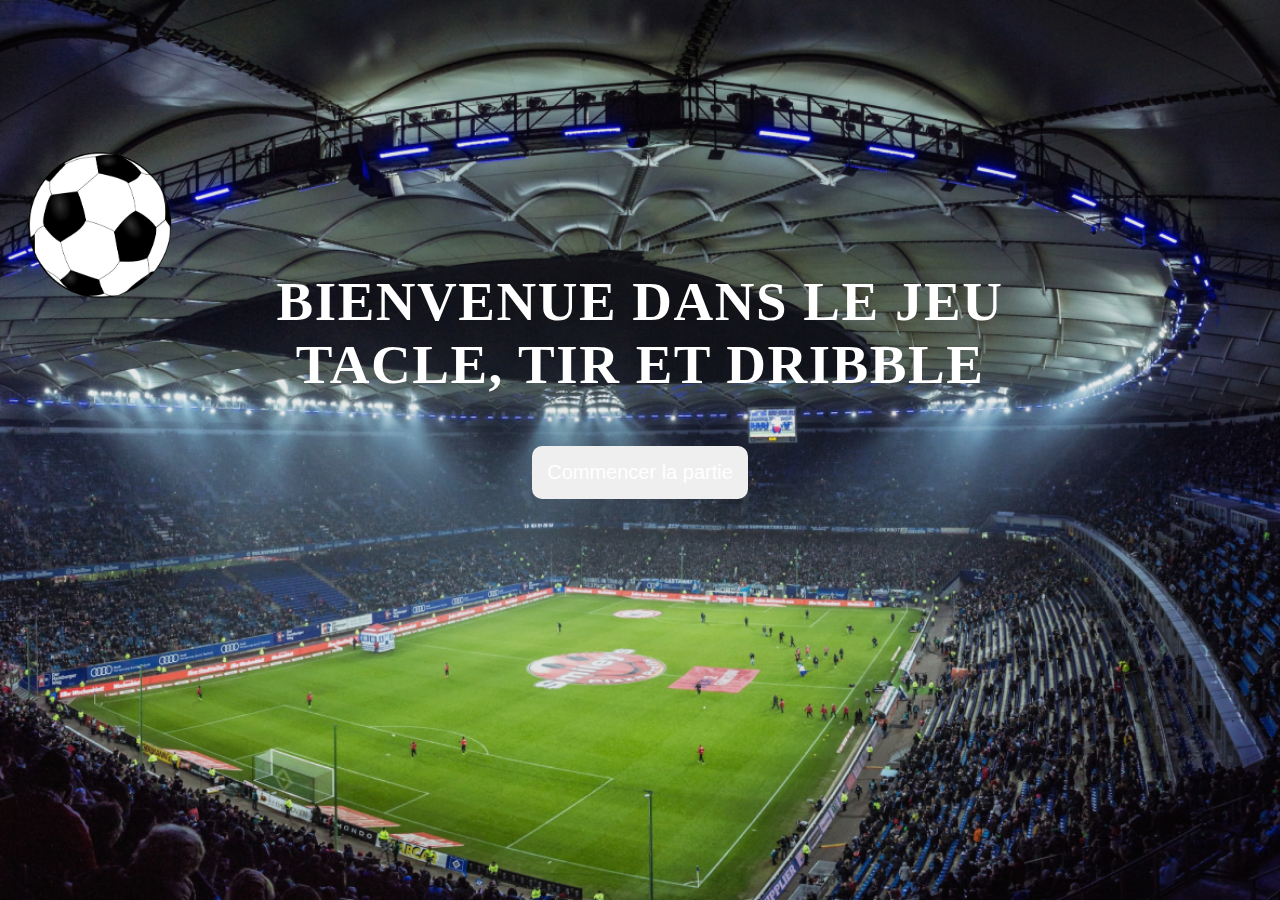
==== index.html @ a037d32f "Changement js" ====
<!DOCTYPE html>
<html lang="fr">
<head>
    <meta charset="UTF-8">
    <meta http-equiv="X-UA-Compatible" content="IE=edge">
    <meta name="viewport" content="width=device-width, initial-scale=1.0">
    <link rel="stylesheet" href="./assets/css/style_accueil.css">
    <link rel="stylesheet" href="./assets/css/acceuil.css">
    <script src="/assets/js/main.js"></script>
    <title>Shifumi</title>
</head>
<body>
    <!-- <audio autoplay>
        <source type="audio/ogg" src="./assets/son/Hymne_UEFA__Champions_League__-_Version_officielle128k.ogg">
    </audio> -->

    <section id="home">
        <div class="filter">
            <div class="element">
                <h1> Bienvenue dans le jeu  <br>Tacle, Tir et Dribble</h1>
                <a href="game.html">
                    <button>Commencer la partie</button>
                    </a>
            </div>
            <div class="wrapper">
                <div class="footbal-1">
                    <img src="./assets/img/kisspng-football-player-sport-clip-art-pelota-futbol-5b32458cd93361.4094925415300212608897-removebg-preview.png" alt="" width="250px" height="150px">
                </div>
            </div>
        </div>
    </section>
</body>
</html>
---- assets/css/style_accueil.css ----
html
*{
    margin: 0;
    padding: 0;
}
source{
display: none;
}
#home .filter{
width: 100%;
background: url(../images/MacBook\ Air\ -\ 2.png) ;
background-attachment: fixed;
background-size: cover;
height: 100vh;
}
#home .element{
 text-align: center;
 position: relative;
 top: 270px;
}
#home h1{
    color: white;
    font-weight: bolder;
    font-size: 40px;
    position: relative;
    text-transform: uppercase;
    letter-spacing: 1.5px;
    }
  
#home button{
    color: white;
    border-color: transparent;
    padding: 13px;
    font-size: 20px;
    margin-top: 50px;
    border-radius: 10px;
    animation: glowing 1300ms infinite;
}
@keyframes glowing {
    0% {
      background-color: #0805a8;
      box-shadow: 0 0 5px #0805a8;
      
    }
    50% {
      background-color: #4c69ea;
      box-shadow: 0 0 20px #1962e8;
    }
    100% {
      background-color: #0805a8;
      box-shadow: 0 0 5px #0805a8;
    }
  }
#home button:hover{
    background-color: rgb(0, 25, 186);
    border-color: rgb(0, 25, 186) ;
}
.wrapper{
  display: none;
}


@media (min-width: 1314px) {
    #home .element{
        display: flex;
        flex-direction: column;
        flex-wrap: wrap;
        z-index: 3;
    }   
    .wrapper{
  display: table;
    }
    #home h1{
        font-weight: bolder;
        font-size: 55px;
        position: relative;
        text-transform: uppercase;
        letter-spacing: 1.5px;
        background: linear-gradient( white, #fff, #fff);
        background-repeat: no-repeat;
        background-size: 87%;
        animation: animate 6s  forwards;
        -webkit-background-clip: text;
        -webkit-text-fill-color: rgba(255, 255, 255, 0);
      }
      @keyframes animate {
        0% {
        background-position: -500%;
        }
        100% {
        background-position: 0%; 
        }
      } 
      .wrapper{
        width: 200px;
        height: 100px;
        position: relative;
      }
      .footbal-1 {
        position: absolute;
        left : 50%;
        top : 0;
        transform: translate(-50%,-50%);
        animation: bounce 5s infinite linear alternate-reverse;
        z-index: 1;
      }
      @keyframes bounce {
        0%{
          top : 0;
          left : 0;
        }
        20%{
          left: 250px;
          top: 400px;
        }
        40%{
          top: 0px;
          left: 500px;
      
        }
        60%{
          top: 400px;
          left: 750px;
      
        }
        80%{
          left: 1000px;
          top : 0;
      
        }
        100%{
          left: 1000px;
          top : 400px;
      
        }
      }  
}
---- assets/css/acceuil.css ----
html
*{
    margin: 0;
    padding: 0;
}

#home .filter{
width: 100%;
background: url(/assets/img/Arrière-plan-stade\ .png) ;
background-attachment: fixed;
background-size: cover;
height: 100vh;
}
#home .element{
 text-align: center;
 position: relative;
 top: 270px;
}
#home h1{
    color: white;
    font-weight: bolder;
    font-size: 40px;
    position: relative;
    text-transform: uppercase;
    letter-spacing: 1.5px;
    }
  
#home button{
    color: white;
    border-color: transparent;
    padding: 13px;
    font-size: 20px;
    margin-top: 50px;
    border-radius: 10px;
    animation: glowing 1300ms infinite;
}
@keyframes glowing {
    0% {
      background-color: #0805a8;
      box-shadow: 0 0 5px #0805a8;
      
    }
    50% {
      background-color: #4c69ea;
      box-shadow: 0 0 20px #1962e8;
    }
    100% {
      background-color: #0805a8;
      box-shadow: 0 0 5px #0805a8;
    }
  }
#home button:hover{
    background-color: rgb(0, 25, 186);
    border-color: rgb(0, 25, 186) ;
}
.wrapper{
  display: none;
}


@media (min-width: 970px) {
    #home .element{
        display: flex;
        flex-direction: column;
        flex-wrap: wrap;
        z-index: 3;
    }   
    .wrapper{
  display: table;
    }
    #home h1{
        font-weight: bolder;
        font-size: 55px;
        position: relative;
        text-transform: uppercase;
        letter-spacing: 1.5px;
        background: linear-gradient( white, #fff, #fff);
        background-repeat: no-repeat;
        background-size: 87%;
        animation: animate 6s  forwards;
        -webkit-background-clip: text;
        -webkit-text-fill-color: rgba(255, 255, 255, 0);
      }
      @keyframes animate {
        0% {
        background-position: -500%;
        }
        100% {
        background-position: 0%; 
        }
      } 
      .wrapper{
        width: 200px;
        height: 100px;
        position: relative;
      }
      .footbal-1 {
        position: absolute;
        left : 50%;
        top : 0;
        transform: translate(-50%,-50%);
        animation: bounce 5s infinite linear alternate-reverse;
        z-index: 1;
      }
      @keyframes bounce {
        0%{
          top : 0;
          left : 100px;
        }
        20%{
          left: 250px;
          top: 400px;
        }
        40%{
          top: 0px;
          left: 500px;
      
        }
        60%{
          top: 400px;
          left: 750px;
      
        }
        80%{
          left: 1000px;
          top : 0;
      
        }
        100%{
          left: 1200px;
          top : 400px;
      
        }
      }  
}
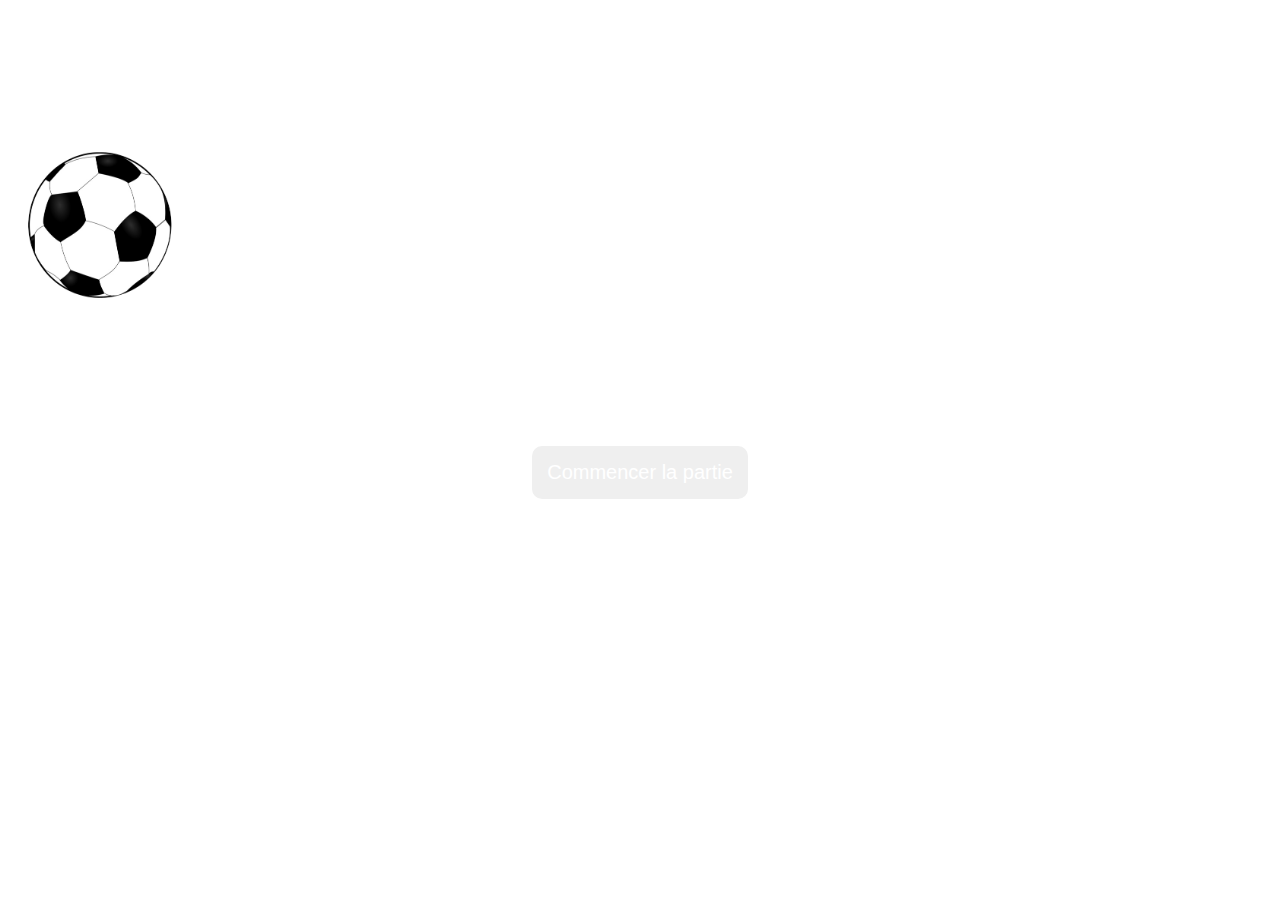
==== commit f626db17: "Modif image" ====
--- a/index.html
+++ b/index.html
@@ -5,28 +5,26 @@
     <meta http-equiv="X-UA-Compatible" content="IE=edge">
     <meta name="viewport" content="width=device-width, initial-scale=1.0">
     <link rel="stylesheet" href="./assets/css/style_accueil.css">
-    <link rel="stylesheet" href="./assets/css/acceuil.css">
+    <link rel="stylesheet" href="./assets/css/accueil.css">
     <script src="/assets/js/main.js"></script>
     <title>Shifumi</title>
 </head>
 <body>
-    <!-- <audio autoplay>
-        <source type="audio/ogg" src="./assets/son/Hymne_UEFA__Champions_League__-_Version_officielle128k.ogg">
-    </audio> -->
-
+    
     <section id="home">
         <div class="filter">
             <div class="element">
                 <h1> Bienvenue dans le jeu  <br>Tacle, Tir et Dribble</h1>
                 <a href="game.html">
                     <button>Commencer la partie</button>
-                    </a>
+                </a>
             </div>
             <div class="wrapper">
                 <div class="footbal-1">
                     <img src="./assets/img/kisspng-football-player-sport-clip-art-pelota-futbol-5b32458cd93361.4094925415300212608897-removebg-preview.png" alt="" width="250px" height="150px">
                 </div>
             </div>
+            
         </div>
     </section>
 </body>
--- a/assets/css/accueil.css
+++ b/assets/css/accueil.css
@@ -0,0 +1,135 @@
+html
+*{
+    margin: 0;
+    padding: 0;
+}
+
+#home .filter{
+width: 100%;
+background: url('./assets/img/Arrière-plan-stade.png') ;
+background-attachment: fixed;
+background-size: cover;
+height: 100vh;
+}
+#home .element{
+ text-align: center;
+ position: relative;
+ top: 270px;
+}
+#home h1{
+    color: white;
+    font-weight: bolder;
+    font-size: 40px;
+    position: relative;
+    text-transform: uppercase;
+    letter-spacing: 1.5px;
+    }
+  
+#home button{
+    color: white;
+    border-color: transparent;
+    padding: 13px;
+    font-size: 20px;
+    margin-top: 50px;
+    border-radius: 10px;
+    animation: glowing 1300ms infinite;
+}
+@keyframes glowing {
+    0% {
+      background-color: #0805a8;
+      box-shadow: 0 0 5px #0805a8;
+      
+    }
+    50% {
+      background-color: #4c69ea;
+      box-shadow: 0 0 20px #1962e8;
+    }
+    100% {
+      background-color: #0805a8;
+      box-shadow: 0 0 5px #0805a8;
+    }
+  }
+#home button:hover{
+    background-color: rgb(0, 25, 186);
+    border-color: rgb(0, 25, 186) ;
+}
+.wrapper{
+  display: none;
+}
+
+
+@media (min-width: 970px) {
+    #home .element{
+        display: flex;
+        flex-direction: column;
+        flex-wrap: wrap;
+        z-index: 3;
+    }   
+    .wrapper{
+  display: table;
+    }
+    #home h1{
+        font-weight: bolder;
+        font-size: 55px;
+        position: relative;
+        text-transform: uppercase;
+        letter-spacing: 1.5px;
+        background: linear-gradient( white, #fff, #fff);
+        background-repeat: no-repeat;
+        background-size: 87%;
+        animation: animate 6s  forwards;
+        -webkit-background-clip: text;
+        -webkit-text-fill-color: rgba(255, 255, 255, 0);
+      }
+      @keyframes animate {
+        0% {
+        background-position: -500%;
+        }
+        100% {
+        background-position: 0%; 
+        }
+      } 
+      .wrapper{
+        width: 200px;
+        height: 100px;
+        position: relative;
+      }
+      .footbal-1 {
+        position: absolute;
+        left : 50%;
+        top : 0;
+        transform: translate(-50%,-50%);
+        animation: bounce 5s infinite linear alternate-reverse;
+        z-index: 1;
+      }
+      @keyframes bounce {
+        0%{
+          top : 0;
+          left : 100px;
+        }
+        20%{
+          left: 250px;
+          top: 400px;
+        }
+        40%{
+          top: 0px;
+          left: 500px;
+      
+        }
+        60%{
+          top: 400px;
+          left: 750px;
+      
+        }
+        80%{
+          left: 1000px;
+          top : 0;
+      
+        }
+        100%{
+          left: 1200px;
+          top : 400px;
+      
+        }
+      }  
+}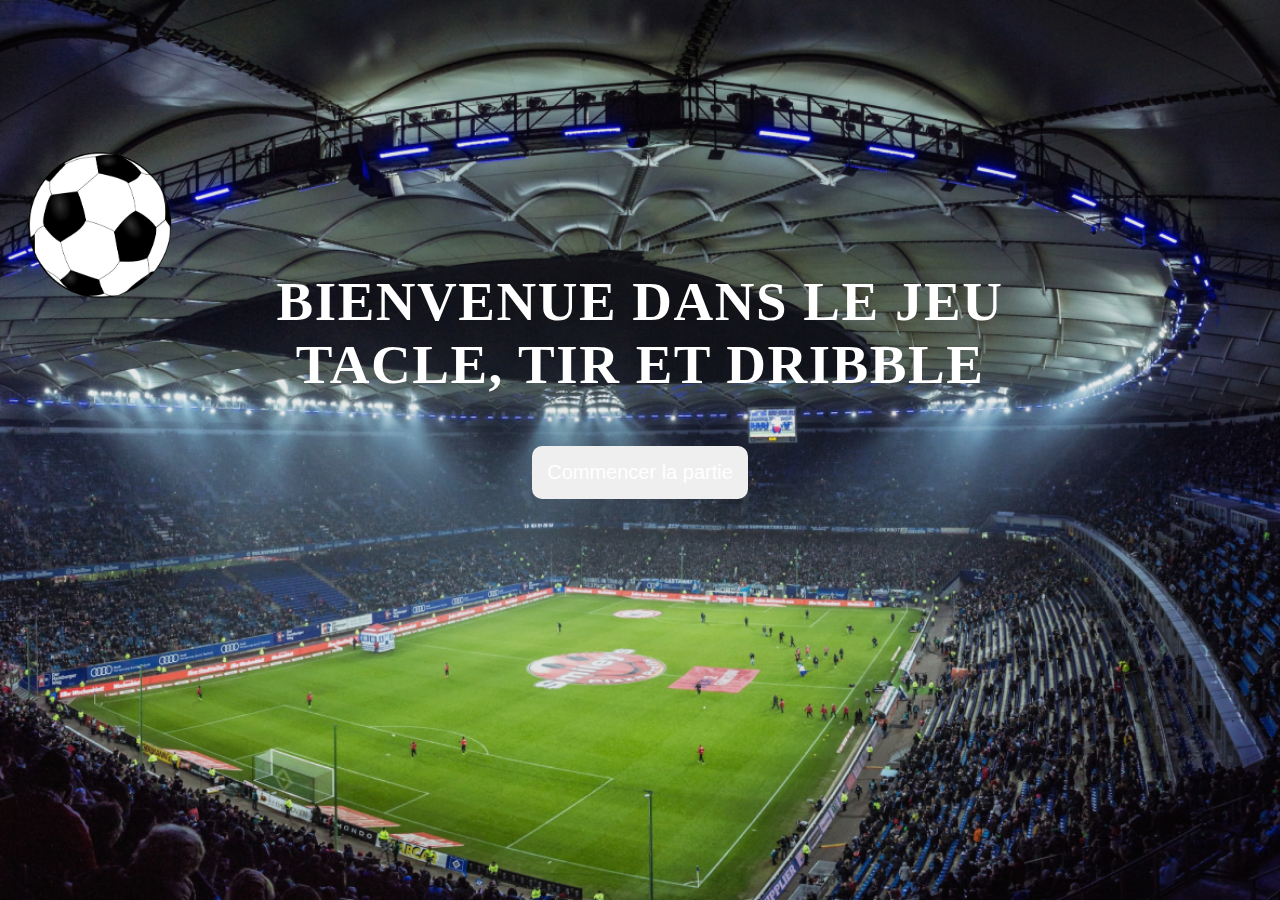
==== commit 5d6423fa: "Rangement projet" ====
--- a/index.html
+++ b/index.html
@@ -4,7 +4,6 @@
     <meta charset="UTF-8">
     <meta http-equiv="X-UA-Compatible" content="IE=edge">
     <meta name="viewport" content="width=device-width, initial-scale=1.0">
-    <link rel="stylesheet" href="./assets/css/style_accueil.css">
     <link rel="stylesheet" href="./assets/css/accueil.css">
     <script src="/assets/js/main.js"></script>
     <title>Shifumi</title>
--- a/assets/css/accueil.css
+++ b/assets/css/accueil.css
@@ -5,11 +5,11 @@
 }
 
 #home .filter{
-width: 100%;
-background: url('./assets/img/Arrière-plan-stade.png') ;
-background-attachment: fixed;
-background-size: cover;
-height: 100vh;
+  width: 100%;
+  background: url(/assets/img/Arrière-plan-stade.png) ;
+  background-attachment: fixed;
+  background-size: cover;
+  height: 100vh;
 }
 #home .element{
  text-align: center;
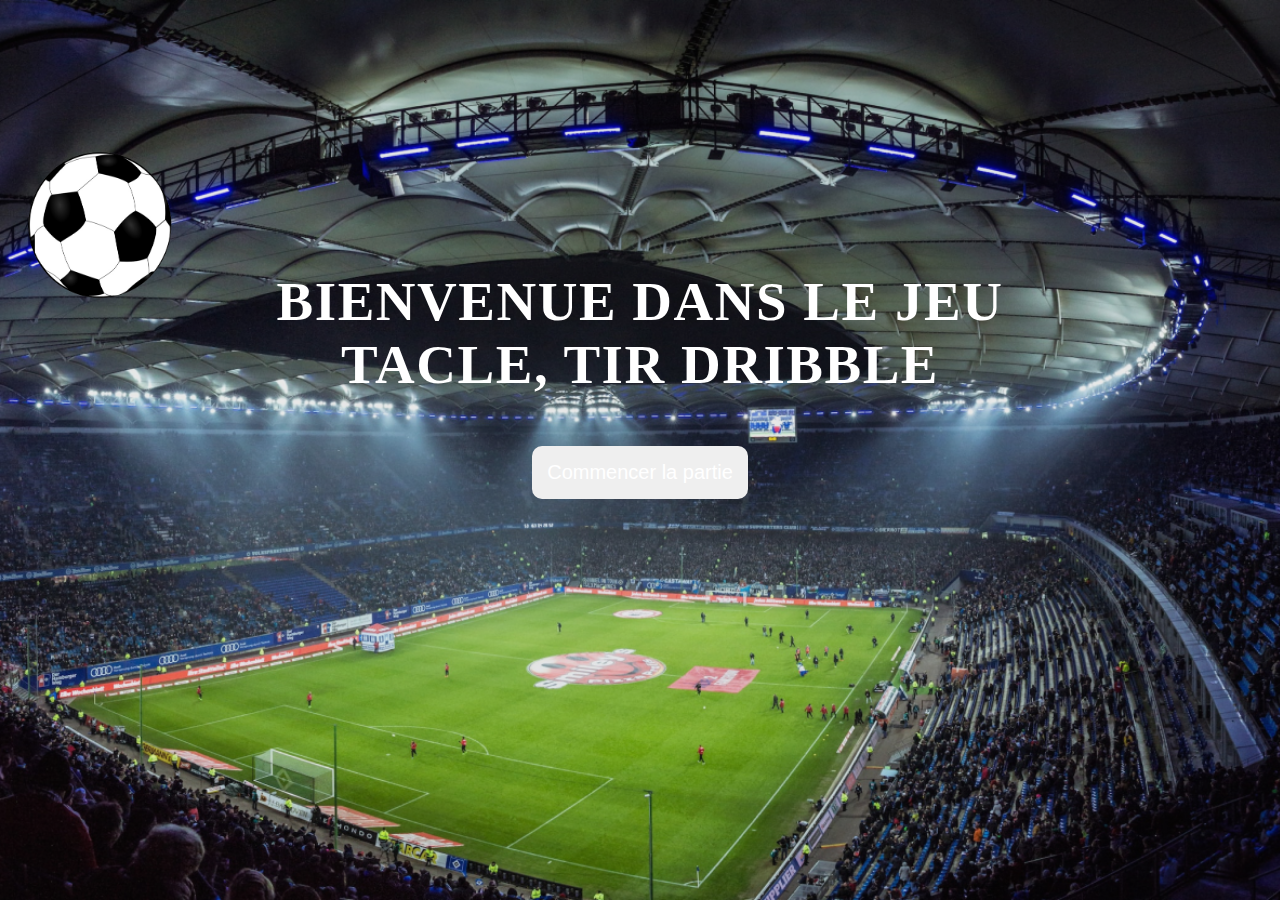
==== commit dce1d3e5: "Retirer le "et"" ====
--- a/index.html
+++ b/index.html
@@ -13,7 +13,7 @@
     <section id="home">
         <div class="filter">
             <div class="element">
-                <h1> Bienvenue dans le jeu  <br>Tacle, Tir et Dribble</h1>
+                <h1> Bienvenue dans le jeu  <br>Tacle, Tir Dribble</h1>
                 <a href="game.html">
                     <button>Commencer la partie</button>
                 </a>
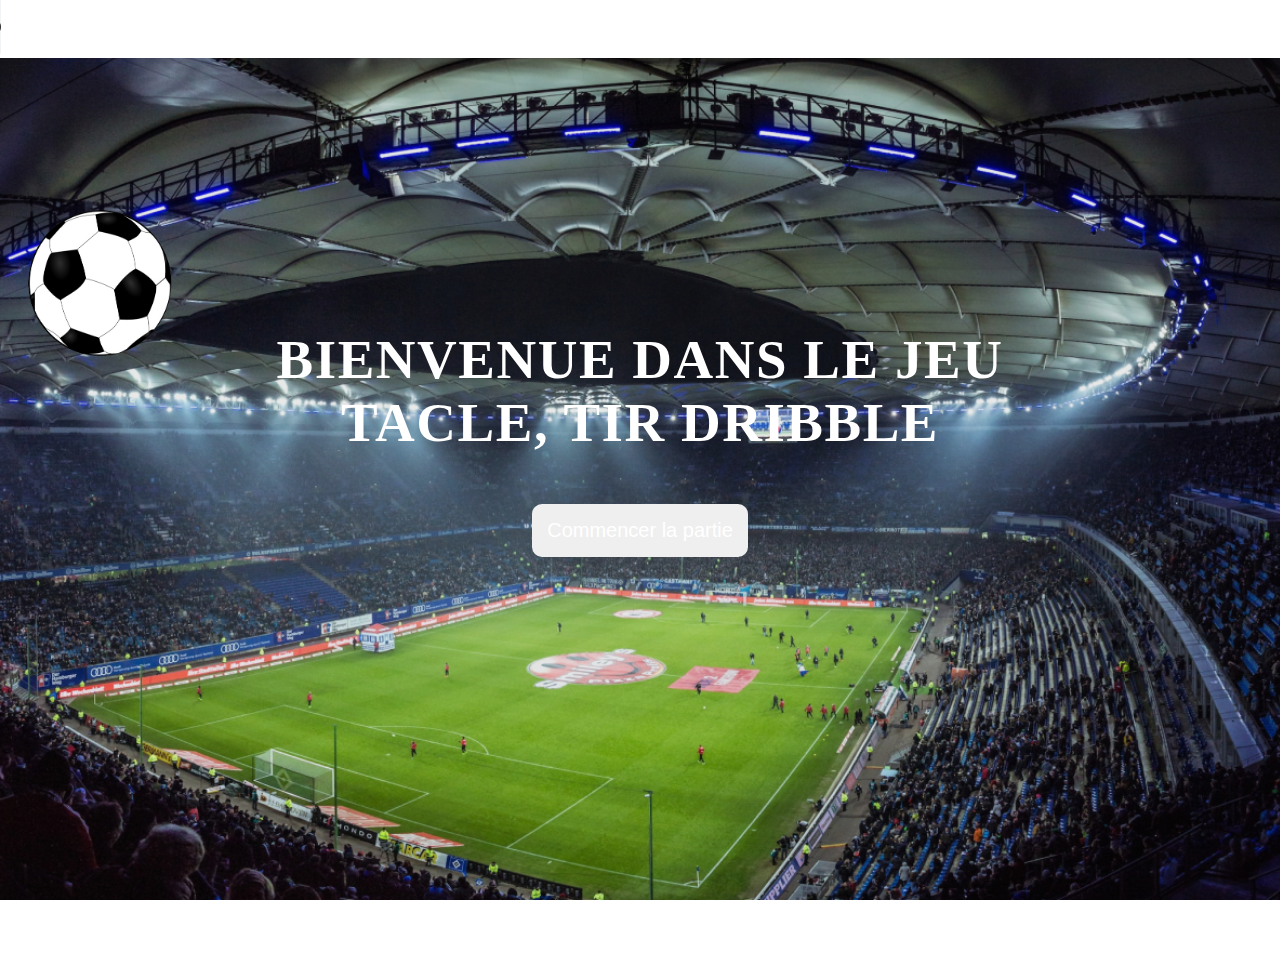
==== commit 1ff34aa5: "Ajout audio" ====
--- a/index.html
+++ b/index.html
@@ -10,6 +10,9 @@
 </head>
 <body>
     
+    <audio controls>
+        <source src="./assets/son/Hymne_UEFA__Champions_League__-_Version_officielle128k.ogg" type="audio/ogg">
+    </audio>
     <section id="home">
         <div class="filter">
             <div class="element">
--- a/assets/css/accueil.css
+++ b/assets/css/accueil.css
@@ -6,7 +6,7 @@
 
 #home .filter{
   width: 100%;
-  background: url(/assets/img/Arrière-plan-stade.png) ;
+  background-image: url("../img/stade.png") ;
   background-attachment: fixed;
   background-size: cover;
   height: 100vh;
